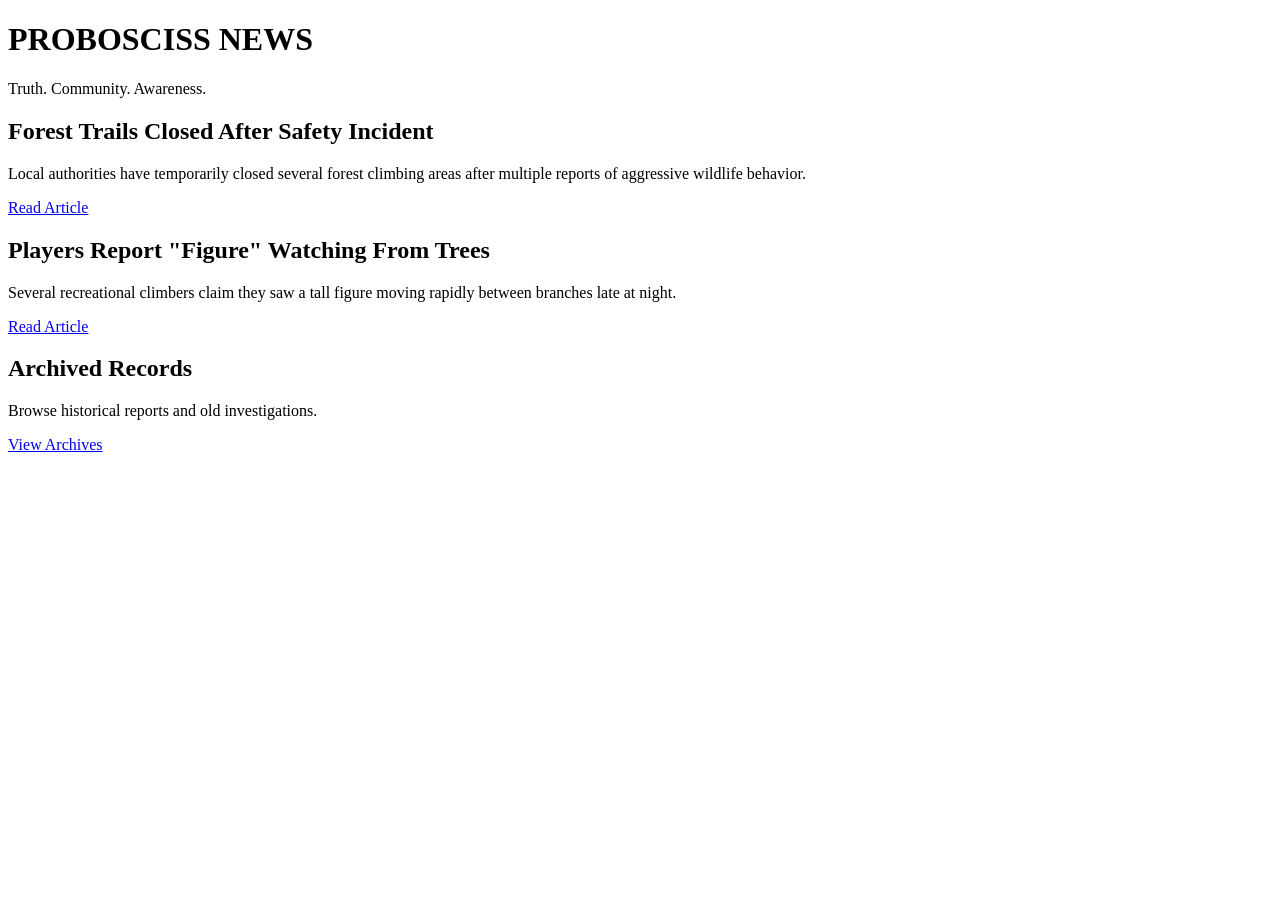
==== index.html @ 673704e1 "Create index.html" ====
<!DOCTYPE html>
<html>

<head>
<title>Probosciss News</title>
<link rel="stylesheet" href="style.css">
</head>

<body>

<h1>PROBOSCISS NEWS</h1>
<p class="tagline">Truth. Community. Awareness.</p>

<div class="article">
<h2>Forest Trails Closed After Safety Incident</h2>
<p>Local authorities have temporarily closed several forest climbing areas after multiple reports of aggressive wildlife behavior.</p>
<a href="articles/forest_incident.html">Read Article</a>
</div>

<div class="article">
<h2>Players Report "Figure" Watching From Trees</h2>
<p>Several recreational climbers claim they saw a tall figure moving rapidly between branches late at night.</p>
<a href="articles/missing_players.html">Read Article</a>
</div>

<div class="article">
<h2>Archived Records</h2>
<p>Browse historical reports and old investigations.</p>
<a href="archive.html">View Archives</a>
</div>

<!-- THEY ARE NOT ANIMALS -->

</body>
</html>
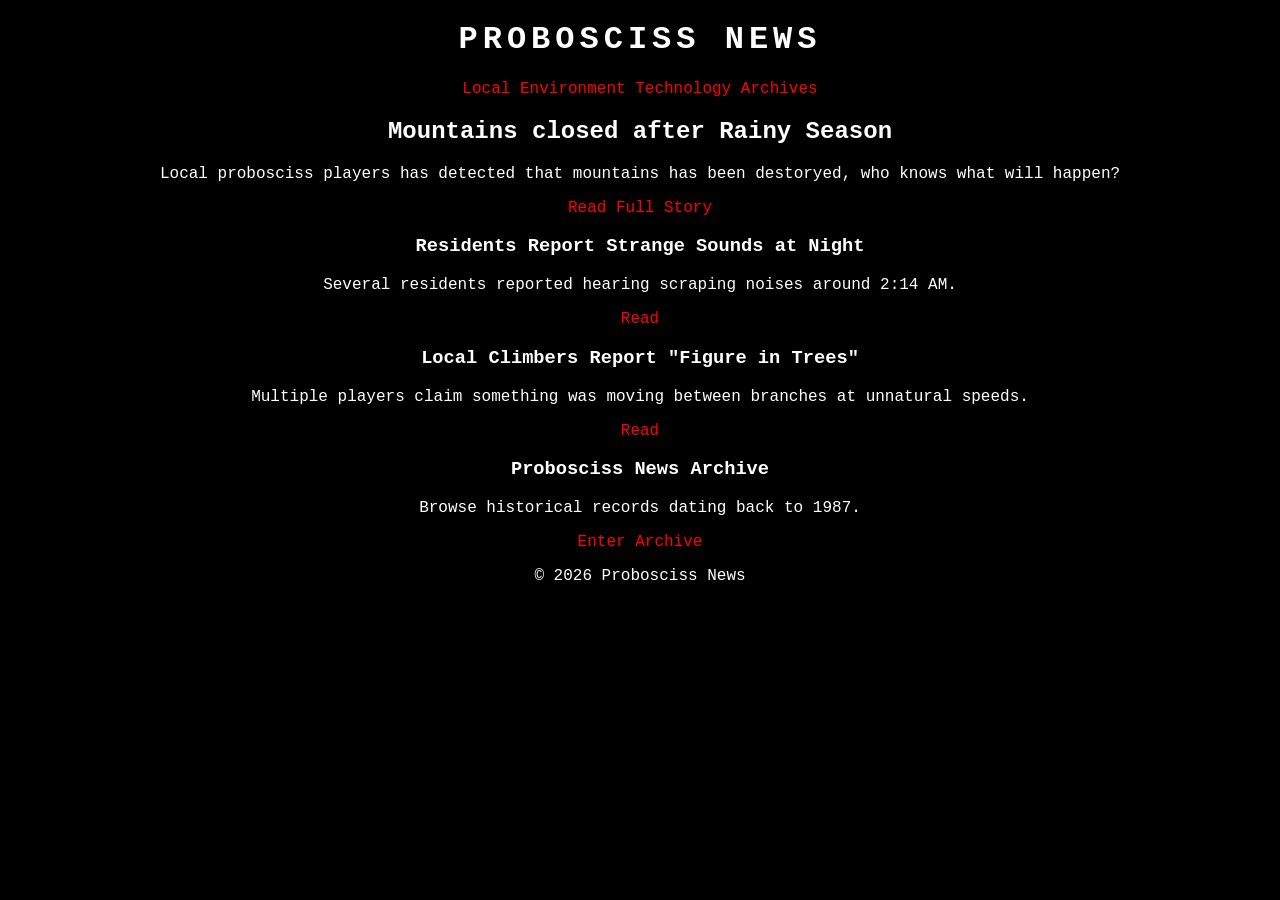
==== commit e5906f60: "Update index.html" ====
--- a/index.html
+++ b/index.html
@@ -1,35 +1,85 @@
 <!DOCTYPE html>
 <html>
+<head>
 
-<head>
 <title>Probosciss News</title>
 <link rel="stylesheet" href="style.css">
+
 </head>
 
 <body>
 
+<header>
+
 <h1>PROBOSCISS NEWS</h1>
-<p class="tagline">Truth. Community. Awareness.</p>
 
-<div class="article">
-<h2>Forest Trails Closed After Safety Incident</h2>
-<p>Local authorities have temporarily closed several forest climbing areas after multiple reports of aggressive wildlife behavior.</p>
-<a href="articles/forest_incident.html">Read Article</a>
+<nav>
+<a href="#">Local</a>
+<a href="#">Environment</a>
+<a href="#">Technology</a>
+<a href="archive.html">Archives</a>
+</nav>
+
+</header>
+
+<main>
+
+<section class="headline">
+
+<h2>Mountains closed after Rainy Season</h2>
+
+<p>
+Local probosciss players has detected that mountains has been destoryed, who knows what will happen?
+</p>
+
+<a href="articles/forest.html">Read Full Story</a>
+
+</section>
+
+<section class="grid">
+
+<div class="card">
+
+<h3>Residents Report Strange Sounds at Night</h3>
+
+<p>Several residents reported hearing scraping noises around 2:14 AM.</p>
+
+<a href="articles/sounds.html">Read</a>
+
 </div>
 
-<div class="article">
-<h2>Players Report "Figure" Watching From Trees</h2>
-<p>Several recreational climbers claim they saw a tall figure moving rapidly between branches late at night.</p>
-<a href="articles/missing_players.html">Read Article</a>
+<div class="card">
+
+<h3>Local Climbers Report "Figure in Trees"</h3>
+
+<p>Multiple players claim something was moving between branches at unnatural speeds.</p>
+
+<a href="articles/figure.html">Read</a>
+
 </div>
 
-<div class="article">
-<h2>Archived Records</h2>
-<p>Browse historical reports and old investigations.</p>
-<a href="archive.html">View Archives</a>
+<div class="card">
+
+<h3>Probosciss News Archive</h3>
+
+<p>Browse historical records dating back to 1987.</p>
+
+<a href="archive.html">Enter Archive</a>
+
 </div>
 
-<!-- THEY ARE NOT ANIMALS -->
+</section>
+
+</main>
+
+<footer>
+
+<p>© 2026 Probosciss News</p>
+
+</footer>
+
+<!-- archive access removed after incident -->
 
 </body>
+
 </html>
--- a/style.css
+++ b/style.css
@@ -0,0 +1,31 @@
+body{
+background:black;
+color:white;
+font-family:Courier New;
+text-align:center;
+}
+
+.article{
+border:1px solid white;
+padding:20px;
+margin:20px;
+}
+
+.file{
+border:1px solid red;
+margin:20px;
+padding:20px;
+}
+
+a{
+color:red;
+text-decoration:none;
+}
+
+.hidden{
+color:black;
+}
+
+h1{
+letter-spacing:5px;
+}
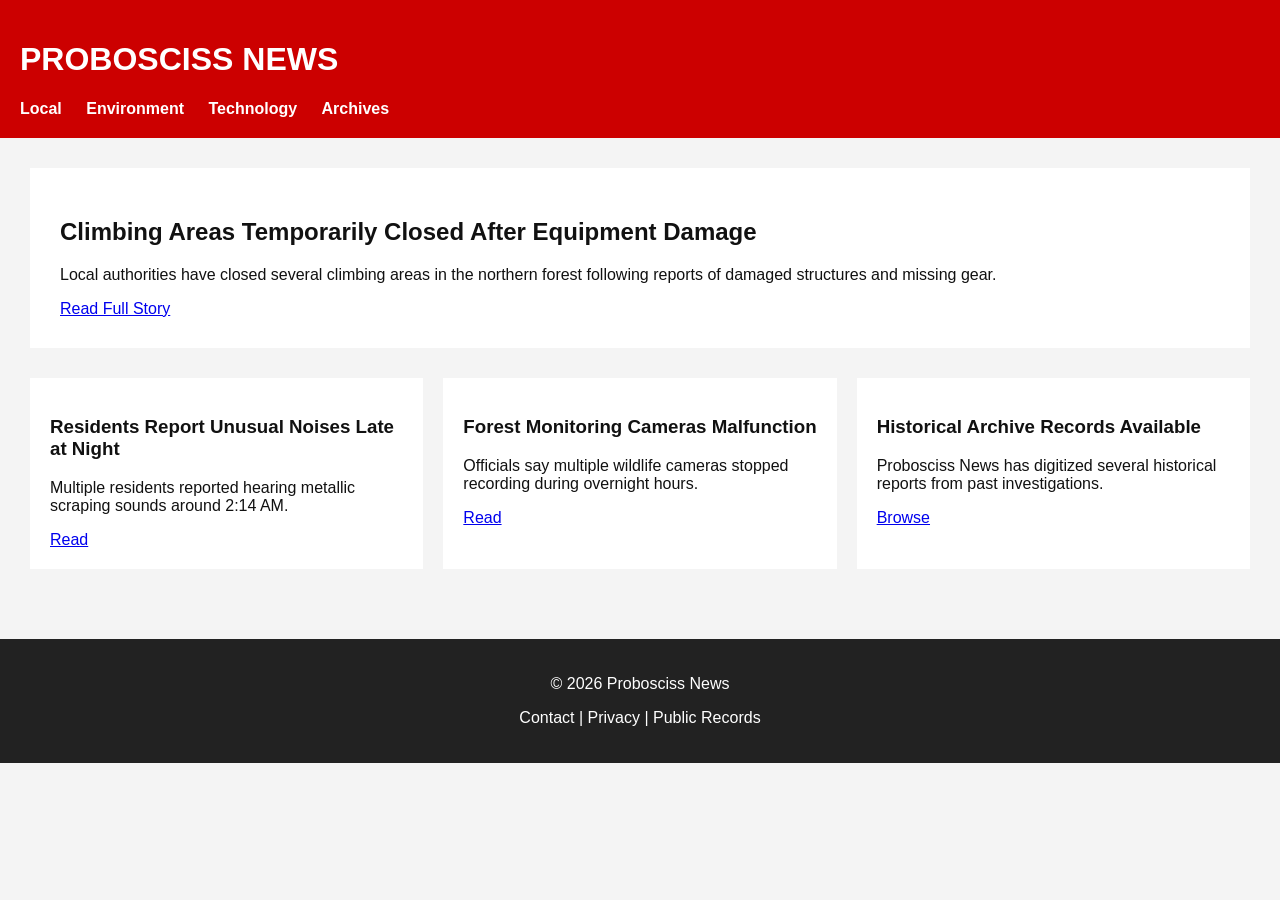
==== commit cc8a7339: "Update index.html" ====
--- a/index.html
+++ b/index.html
@@ -1,10 +1,9 @@
 <!DOCTYPE html>
 <html>
+
 <head>
-
 <title>Probosciss News</title>
 <link rel="stylesheet" href="style.css">
-
 </head>
 
 <body>
@@ -26,10 +25,10 @@
 
 <section class="headline">
 
-<h2>Mountains closed after Rainy Season</h2>
+<h2>Climbing Areas Temporarily Closed After Equipment Damage</h2>
 
 <p>
-Local probosciss players has detected that mountains has been destoryed, who knows what will happen?
+Local authorities have closed several climbing areas in the northern forest following reports of damaged structures and missing gear.
 </p>
 
 <a href="articles/forest.html">Read Full Story</a>
@@ -39,33 +38,21 @@
 <section class="grid">
 
 <div class="card">
-
-<h3>Residents Report Strange Sounds at Night</h3>
-
-<p>Several residents reported hearing scraping noises around 2:14 AM.</p>
-
-<a href="articles/sounds.html">Read</a>
-
+<h3>Residents Report Unusual Noises Late at Night</h3>
+<p>Multiple residents reported hearing metallic scraping sounds around 2:14 AM.</p>
+<a href="#">Read</a>
 </div>
 
 <div class="card">
-
-<h3>Local Climbers Report "Figure in Trees"</h3>
-
-<p>Multiple players claim something was moving between branches at unnatural speeds.</p>
-
-<a href="articles/figure.html">Read</a>
-
+<h3>Forest Monitoring Cameras Malfunction</h3>
+<p>Officials say multiple wildlife cameras stopped recording during overnight hours.</p>
+<a href="#">Read</a>
 </div>
 
 <div class="card">
-
-<h3>Probosciss News Archive</h3>
-
-<p>Browse historical records dating back to 1987.</p>
-
-<a href="archive.html">Enter Archive</a>
-
+<h3>Historical Archive Records Available</h3>
+<p>Probosciss News has digitized several historical reports from past investigations.</p>
+<a href="archive.html">Browse</a>
 </div>
 
 </section>
@@ -75,10 +62,11 @@
 <footer>
 
 <p>© 2026 Probosciss News</p>
+<p>Contact | Privacy | Public Records</p>
 
 </footer>
 
-<!-- archive access removed after incident -->
+<!-- report 03 removed -->
 
 </body>
 
--- a/style.css
+++ b/style.css
@@ -1,31 +1,48 @@
 body{
-background:black;
-color:white;
-font-family:Courier New;
-text-align:center;
+font-family: Arial;
+margin:0;
+background:#f4f4f4;
+color:#111;
 }
 
-.article{
-border:1px solid white;
-padding:20px;
-margin:20px;
-}
-
-.file{
-border:1px solid red;
-margin:20px;
+header{
+background:#cc0000;
+color:white;
 padding:20px;
 }
 
-a{
-color:red;
+nav a{
+color:white;
+margin-right:20px;
 text-decoration:none;
+font-weight:bold;
 }
 
-.hidden{
-color:black;
+main{
+padding:30px;
 }
 
-h1{
-letter-spacing:5px;
+.headline{
+background:white;
+padding:30px;
+margin-bottom:30px;
 }
+
+.grid{
+display:grid;
+grid-template-columns:repeat(3,1fr);
+gap:20px;
+}
+
+.card{
+background:white;
+padding:20px;
+}
+
+footer{
+margin-top:40px;
+padding:20px;
+background:#222;
+color:white;
+text-align:center;
+}
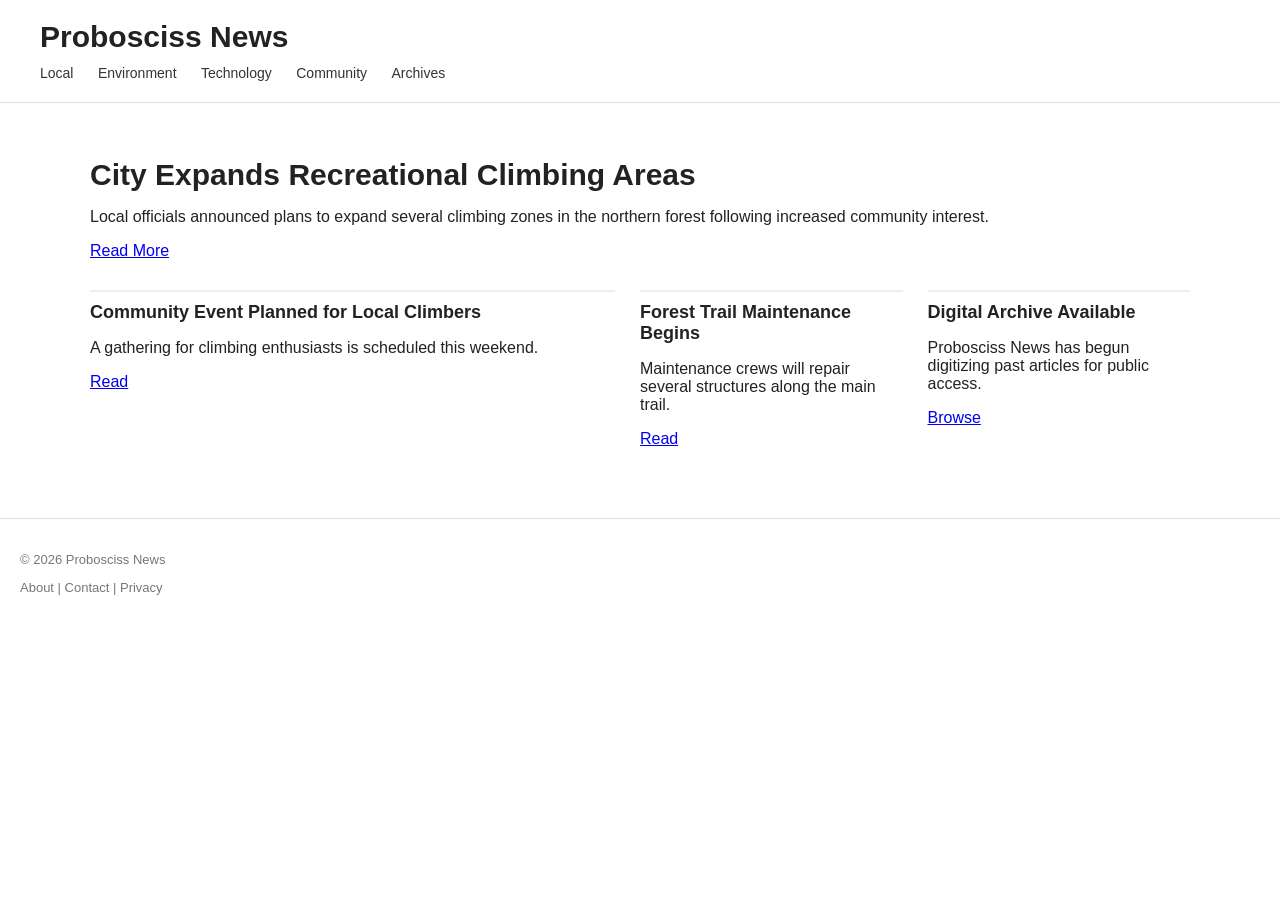
==== commit 9ebdc90e: "Update index.html" ====
--- a/index.html
+++ b/index.html
@@ -10,12 +10,13 @@
 
 <header>
 
-<h1>PROBOSCISS NEWS</h1>
+<h1>Probosciss News</h1>
 
 <nav>
 <a href="#">Local</a>
 <a href="#">Environment</a>
 <a href="#">Technology</a>
+<a href="#">Community</a>
 <a href="archive.html">Archives</a>
 </nav>
 
@@ -25,34 +26,46 @@
 
 <section class="headline">
 
-<h2>Climbing Areas Temporarily Closed After Equipment Damage</h2>
+<h2>City Expands Recreational Climbing Areas</h2>
 
 <p>
-Local authorities have closed several climbing areas in the northern forest following reports of damaged structures and missing gear.
+Local officials announced plans to expand several climbing zones in the northern forest following increased community interest.
 </p>
 
-<a href="articles/forest.html">Read Full Story</a>
+<a href="#">Read More</a>
 
 </section>
 
 <section class="grid">
 
 <div class="card">
-<h3>Residents Report Unusual Noises Late at Night</h3>
-<p>Multiple residents reported hearing metallic scraping sounds around 2:14 AM.</p>
+
+<h3>Community Event Planned for Local Climbers</h3>
+
+<p>A gathering for climbing enthusiasts is scheduled this weekend.</p>
+
 <a href="#">Read</a>
+
 </div>
 
 <div class="card">
-<h3>Forest Monitoring Cameras Malfunction</h3>
-<p>Officials say multiple wildlife cameras stopped recording during overnight hours.</p>
+
+<h3>Forest Trail Maintenance Begins</h3>
+
+<p>Maintenance crews will repair several structures along the main trail.</p>
+
 <a href="#">Read</a>
+
 </div>
 
 <div class="card">
-<h3>Historical Archive Records Available</h3>
-<p>Probosciss News has digitized several historical reports from past investigations.</p>
+
+<h3>Digital Archive Available</h3>
+
+<p>Probosciss News has begun digitizing past articles for public access.</p>
+
 <a href="archive.html">Browse</a>
+
 </div>
 
 </section>
@@ -62,11 +75,9 @@
 <footer>
 
 <p>© 2026 Probosciss News</p>
-<p>Contact | Privacy | Public Records</p>
+<p>About | Contact | Privacy</p>
 
 </footer>
-
-<!-- report 03 removed -->
 
 </body>
 
--- a/style.css
+++ b/style.css
@@ -1,48 +1,67 @@
 body{
-font-family: Arial;
+font-family: Arial, Helvetica, sans-serif;
 margin:0;
-background:#f4f4f4;
-color:#111;
+background:#ffffff;
+color:#222;
 }
 
 header{
-background:#cc0000;
-color:white;
-padding:20px;
+background:#ffffff;
+border-bottom:1px solid #ddd;
+padding:20px 40px;
+}
+
+header h1{
+margin:0;
+font-size:30px;
+}
+
+nav{
+margin-top:10px;
 }
 
 nav a{
-color:white;
+text-decoration:none;
 margin-right:20px;
-text-decoration:none;
-font-weight:bold;
+color:#333;
+font-size:14px;
 }
 
 main{
+max-width:1100px;
+margin:auto;
 padding:30px;
 }
 
 .headline{
-background:white;
-padding:30px;
 margin-bottom:30px;
+}
+
+.headline h2{
+font-size:30px;
+margin-bottom:10px;
 }
 
 .grid{
 display:grid;
-grid-template-columns:repeat(3,1fr);
-gap:20px;
+grid-template-columns:2fr 1fr 1fr;
+gap:25px;
 }
 
 .card{
-background:white;
-padding:20px;
+border-top:2px solid #eee;
+padding-top:10px;
+}
+
+.card h3{
+margin:0 0 10px 0;
+font-size:18px;
 }
 
 footer{
+border-top:1px solid #ddd;
 margin-top:40px;
 padding:20px;
-background:#222;
-color:white;
-text-align:center;
+color:#777;
+font-size:13px;
 }
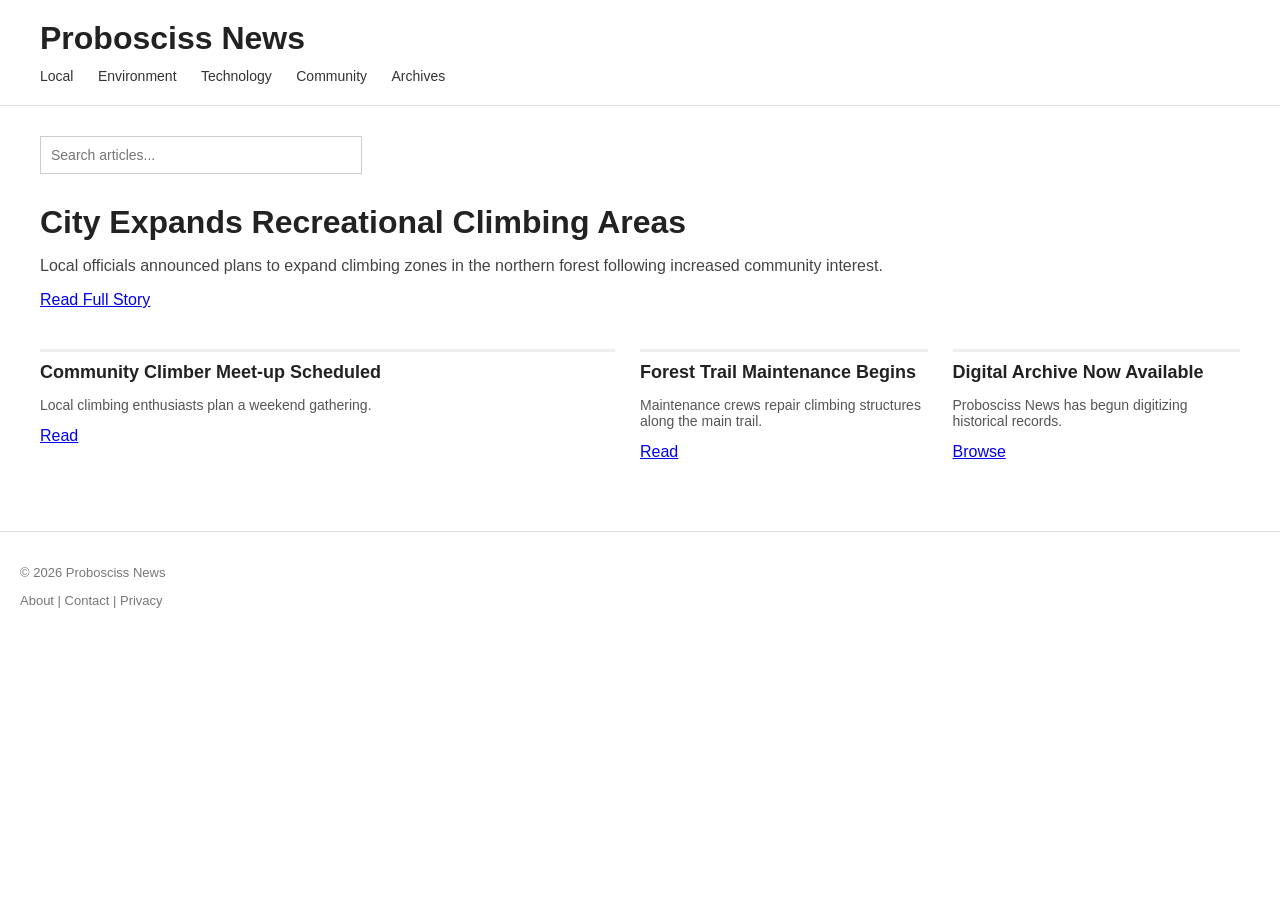
==== commit 441aa781: "Update index.html" ====
--- a/index.html
+++ b/index.html
@@ -3,7 +3,101 @@
 
 <head>
 <title>Probosciss News</title>
-<link rel="stylesheet" href="style.css">
+
+<style>
+
+body{
+font-family: Arial, Helvetica, sans-serif;
+margin:0;
+background:#ffffff;
+color:#222;
+}
+
+header{
+background:#ffffff;
+border-bottom:1px solid #ddd;
+padding:20px 40px;
+}
+
+header h1{
+margin:0;
+font-size:32px;
+}
+
+nav{
+margin-top:10px;
+}
+
+nav a{
+text-decoration:none;
+margin-right:20px;
+color:#333;
+font-weight:500;
+font-size:14px;
+}
+
+main{
+max-width:1200px;
+margin:auto;
+padding:30px;
+}
+
+.searchbar{
+margin-bottom:30px;
+}
+
+.searchbar input{
+padding:10px;
+width:300px;
+font-size:14px;
+border:1px solid #ccc;
+}
+
+.headline{
+margin-bottom:40px;
+}
+
+.headline h2{
+font-size:32px;
+margin-bottom:10px;
+}
+
+.headline p{
+font-size:16px;
+color:#444;
+}
+
+.grid{
+display:grid;
+grid-template-columns:2fr 1fr 1fr;
+gap:25px;
+}
+
+.card{
+border-top:3px solid #eee;
+padding-top:10px;
+}
+
+.card h3{
+margin:0 0 10px 0;
+font-size:18px;
+}
+
+.card p{
+font-size:14px;
+color:#555;
+}
+
+footer{
+border-top:1px solid #ddd;
+margin-top:40px;
+padding:20px;
+color:#777;
+font-size:13px;
+}
+
+</style>
+
 </head>
 
 <body>
@@ -24,25 +118,29 @@
 
 <main>
 
+<div class="searchbar">
+<input type="text" id="search" placeholder="Search articles..." onkeyup="searchArticles()">
+</div>
+
 <section class="headline">
 
-<h2>City Expands Recreational Climbing Areas</h2>
-
-<p>
-Local officials announced plans to expand several climbing zones in the northern forest following increased community interest.
+<h2 id="mainHeadline">City Expands Recreational Climbing Areas</h2>
+
+<p id="mainText">
+Local officials announced plans to expand climbing zones in the northern forest following increased community interest.
 </p>
 
-<a href="#">Read More</a>
+<a href="#">Read Full Story</a>
 
 </section>
 
-<section class="grid">
+<section class="grid" id="articles-grid">
 
 <div class="card">
 
-<h3>Community Event Planned for Local Climbers</h3>
-
-<p>A gathering for climbing enthusiasts is scheduled this weekend.</p>
+<h3>Community Climber Meet-up Scheduled</h3>
+
+<p>Local climbing enthusiasts plan a weekend gathering.</p>
 
 <a href="#">Read</a>
 
@@ -52,7 +150,7 @@
 
 <h3>Forest Trail Maintenance Begins</h3>
 
-<p>Maintenance crews will repair several structures along the main trail.</p>
+<p>Maintenance crews repair climbing structures along the main trail.</p>
 
 <a href="#">Read</a>
 
@@ -60,9 +158,9 @@
 
 <div class="card">
 
-<h3>Digital Archive Available</h3>
-
-<p>Probosciss News has begun digitizing past articles for public access.</p>
+<h3>Digital Archive Now Available</h3>
+
+<p>Probosciss News has begun digitizing historical records.</p>
 
 <a href="archive.html">Browse</a>
 
@@ -79,6 +177,51 @@
 
 </footer>
 
+<script>
+
+/* SEARCH SYSTEM */
+
+function searchArticles(){
+
+var input=document.getElementById("search").value.toLowerCase();
+
+var cards=document.getElementById("articles-grid").getElementsByClassName("card");
+
+for(var i=0;i<cards.length;i++){
+
+var title=cards[i].getElementsByTagName("h3")[0].innerText.toLowerCase();
+
+if(title.includes(input)){
+
+cards[i].style.display="block";
+
+}else{
+
+cards[i].style.display="none";
+
+}
+
+}
+
+}
+
+
+setTimeout(function(){
+
+var headline=document.getElementById("mainHeadline");
+
+var text=document.getElementById("mainText");
+
+headline.innerText="City Officials Close Forest Climbing Area";
+
+text.innerText="Authorities temporarily restricted access to several climbing zones following reports of unusual disturbances.";
+
+},60000);
+
+</script>
+
+<!-- archive system pending -->
+
 </body>
 
 </html>
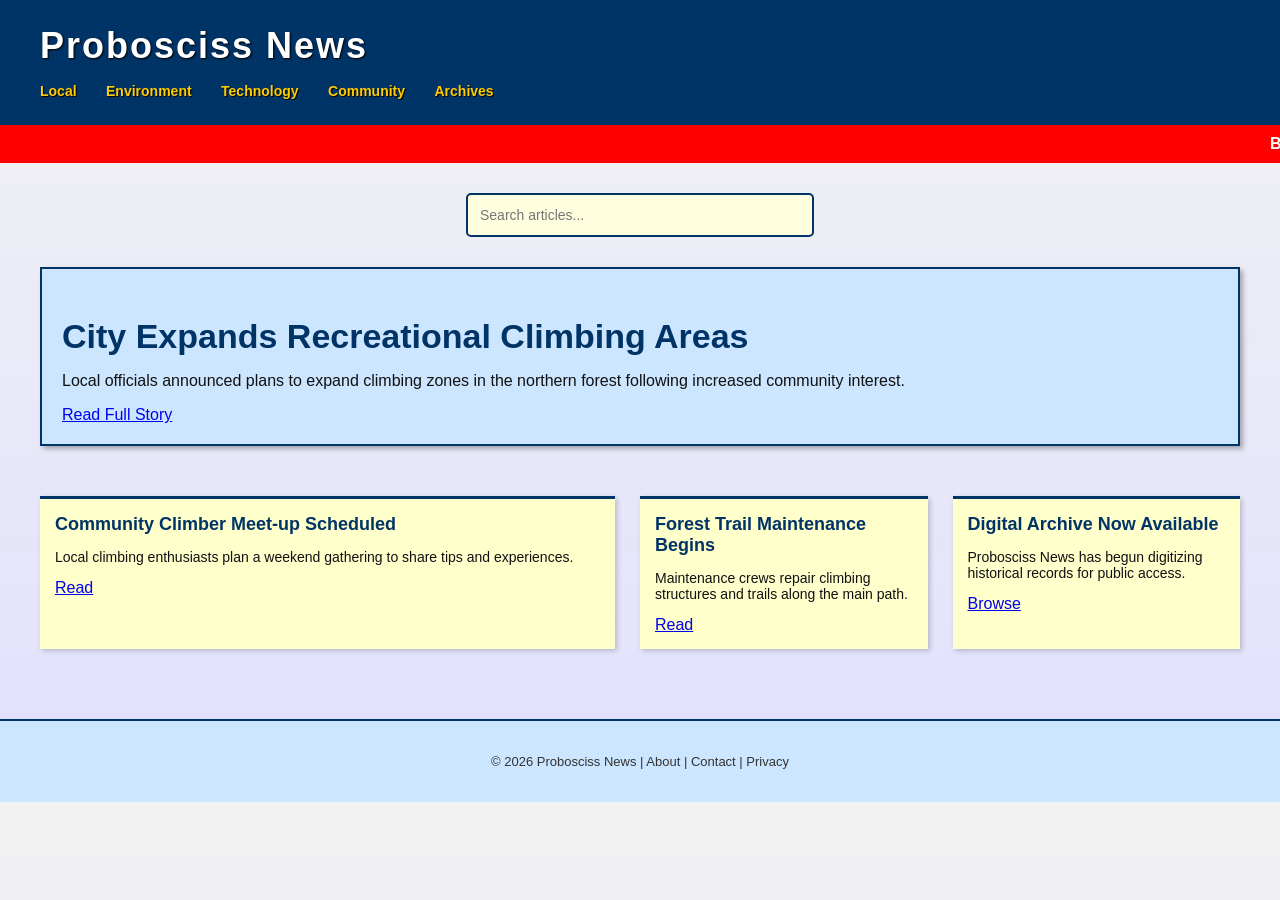
==== commit cf84ea02: "Update index.html" ====
--- a/index.html
+++ b/index.html
@@ -3,37 +3,41 @@
 
 <head>
 <title>Probosciss News</title>
-
 <style>
 
+/* === Retro MySpace / Early 2000s Aesthetic === */
+
 body{
-font-family: Arial, Helvetica, sans-serif;
+font-family:'Verdana', 'Arial', sans-serif;
 margin:0;
-background:#ffffff;
+background: linear-gradient(to bottom,#f2f2f2,#e0e0ff);
 color:#222;
 }
 
 header{
-background:#ffffff;
-border-bottom:1px solid #ddd;
-padding:20px 40px;
+background:#003366;
+color:white;
+padding:25px 40px;
+text-shadow:1px 1px 2px #000;
 }
 
 header h1{
 margin:0;
-font-size:32px;
+font-size:36px;
+letter-spacing:2px;
 }
 
 nav{
-margin-top:10px;
+margin-top:15px;
 }
 
 nav a{
 text-decoration:none;
-margin-right:20px;
-color:#333;
-font-weight:500;
+margin-right:25px;
+color:#ffcc00;
+font-weight:bold;
 font-size:14px;
+text-shadow: 1px 1px 0 #000;
 }
 
 main{
@@ -44,27 +48,35 @@
 
 .searchbar{
 margin-bottom:30px;
+text-align:center;
 }
 
 .searchbar input{
-padding:10px;
-width:300px;
+padding:12px;
+width:320px;
 font-size:14px;
-border:1px solid #ccc;
+border:2px solid #003366;
+border-radius:5px;
+background:#ffffe0;
 }
 
 .headline{
-margin-bottom:40px;
+margin-bottom:50px;
+background:#cce6ff;
+padding:20px;
+border:2px solid #003366;
+box-shadow:3px 3px 5px rgba(0,0,0,0.3);
 }
 
 .headline h2{
-font-size:32px;
-margin-bottom:10px;
+font-size:34px;
+margin-bottom:12px;
+color:#003366;
 }
 
 .headline p{
 font-size:16px;
-color:#444;
+color:#111;
 }
 
 .grid{
@@ -74,38 +86,74 @@
 }
 
 .card{
-border-top:3px solid #eee;
-padding-top:10px;
+background:#ffffcc;
+border-top:3px solid #003366;
+padding:15px;
+box-shadow:2px 2px 5px rgba(0,0,0,0.2);
+transition: transform 0.2s;
+}
+
+.card:hover{
+transform:scale(1.02);
 }
 
 .card h3{
 margin:0 0 10px 0;
 font-size:18px;
+color:#003366;
 }
 
 .card p{
 font-size:14px;
-color:#555;
+color:#111;
 }
 
 footer{
-border-top:1px solid #ddd;
+border-top:2px solid #003366;
 margin-top:40px;
 padding:20px;
-color:#777;
+color:#333;
 font-size:13px;
+background:#cce6ff;
+text-align:center;
+}
+
+/* Breaking News Ticker */
+
+.ticker{
+background:#ff0000;
+color:white;
+padding:10px;
+font-weight:bold;
+overflow:hidden;
+white-space:nowrap;
+box-sizing:border-box;
+}
+
+.ticker span{
+display:inline-block;
+padding-left:100%;
+animation: tickerScroll 20s linear infinite;
+}
+
+@keyframes tickerScroll{
+0%{transform:translateX(0);}
+100%{transform:translateX(-100%);}
+}
+
+/* Hidden messages for ARG */
+
+.hidden{
+display:none;
 }
 
 </style>
-
 </head>
 
 <body>
 
 <header>
-
 <h1>Probosciss News</h1>
-
 <nav>
 <a href="#">Local</a>
 <a href="#">Environment</a>
@@ -113,8 +161,12 @@
 <a href="#">Community</a>
 <a href="archive.html">Archives</a>
 </nav>
-
 </header>
+
+<!-- Breaking News Ticker -->
+<div class="ticker">
+<span>BREAKING: Forest climbing areas temporarily closed | Community meet-up this weekend | Digital archives now online</span>
+</div>
 
 <main>
 
@@ -123,47 +175,29 @@
 </div>
 
 <section class="headline">
-
 <h2 id="mainHeadline">City Expands Recreational Climbing Areas</h2>
-
-<p id="mainText">
-Local officials announced plans to expand climbing zones in the northern forest following increased community interest.
-</p>
-
+<p id="mainText">Local officials announced plans to expand climbing zones in the northern forest following increased community interest.</p>
 <a href="#">Read Full Story</a>
-
 </section>
 
 <section class="grid" id="articles-grid">
 
 <div class="card">
-
 <h3>Community Climber Meet-up Scheduled</h3>
-
-<p>Local climbing enthusiasts plan a weekend gathering.</p>
-
+<p>Local climbing enthusiasts plan a weekend gathering to share tips and experiences.</p>
 <a href="#">Read</a>
-
 </div>
 
 <div class="card">
-
 <h3>Forest Trail Maintenance Begins</h3>
-
-<p>Maintenance crews repair climbing structures along the main trail.</p>
-
+<p>Maintenance crews repair climbing structures and trails along the main path.</p>
 <a href="#">Read</a>
-
 </div>
 
 <div class="card">
-
 <h3>Digital Archive Now Available</h3>
-
-<p>Probosciss News has begun digitizing historical records.</p>
-
+<p>Probosciss News has begun digitizing historical records for public access.</p>
 <a href="archive.html">Browse</a>
-
 </div>
 
 </section>
@@ -171,57 +205,46 @@
 </main>
 
 <footer>
-
-<p>© 2026 Probosciss News</p>
-<p>About | Contact | Privacy</p>
-
+<p>© 2026 Probosciss News | About | Contact | Privacy</p>
 </footer>
 
+<p class="hidden">SUBJECT IS OBSERVING</p>
+
 <script>
-
-/* SEARCH SYSTEM */
-
 function searchArticles(){
-
-var input=document.getElementById("search").value.toLowerCase();
-
-var cards=document.getElementById("articles-grid").getElementsByClassName("card");
-
-for(var i=0;i<cards.length;i++){
-
-var title=cards[i].getElementsByTagName("h3")[0].innerText.toLowerCase();
-
-if(title.includes(input)){
-
-cards[i].style.display="block";
-
-}else{
-
-cards[i].style.display="none";
-
-}
-
-}
-
-}
-
+  var input = document.getElementById("search").value.toLowerCase();
+  var cards = document.getElementById("articles-grid").getElementsByClassName("card");
+  for(var i=0;i<cards.length;i++){
+    var title = cards[i].getElementsByTagName("h3")[0].innerText.toLowerCase();
+    if(title.includes(input)){
+      cards[i].style.display="block";
+    } else {
+      cards[i].style.display="none";
+    }
+  }
+}
 
 setTimeout(function(){
-
-var headline=document.getElementById("mainHeadline");
-
-var text=document.getElementById("mainText");
-
-headline.innerText="City Officials Close Forest Climbing Area";
-
-text.innerText="Authorities temporarily restricted access to several climbing zones following reports of unusual disturbances.";
-
+  var headline = document.getElementById("mainHeadline");
+  var text = document.getElementById("mainText");
+  headline.innerText = "Forest Trails Closed After Unexplained Incident";
+  text.innerText = "Authorities temporarily restricted access to several climbing zones following reports of unusual disturbances.";
 },60000);
 
+setTimeout(function(){
+  var hiddenMsg = document.createElement('p');
+  hiddenMsg.innerText = "They are watching...";
+  hiddenMsg.classList.add('hidden');
+  document.body.appendChild(hiddenMsg);
+},30000);
+
+if(localStorage.getItem('visited')==='true'){
+  document.body.style.background = '#e0e0cc';
+} else {
+  localStorage.setItem('visited','true');
+}
+
 </script>
 
-<!-- archive system pending -->
-
 </body>
-
 </html>
